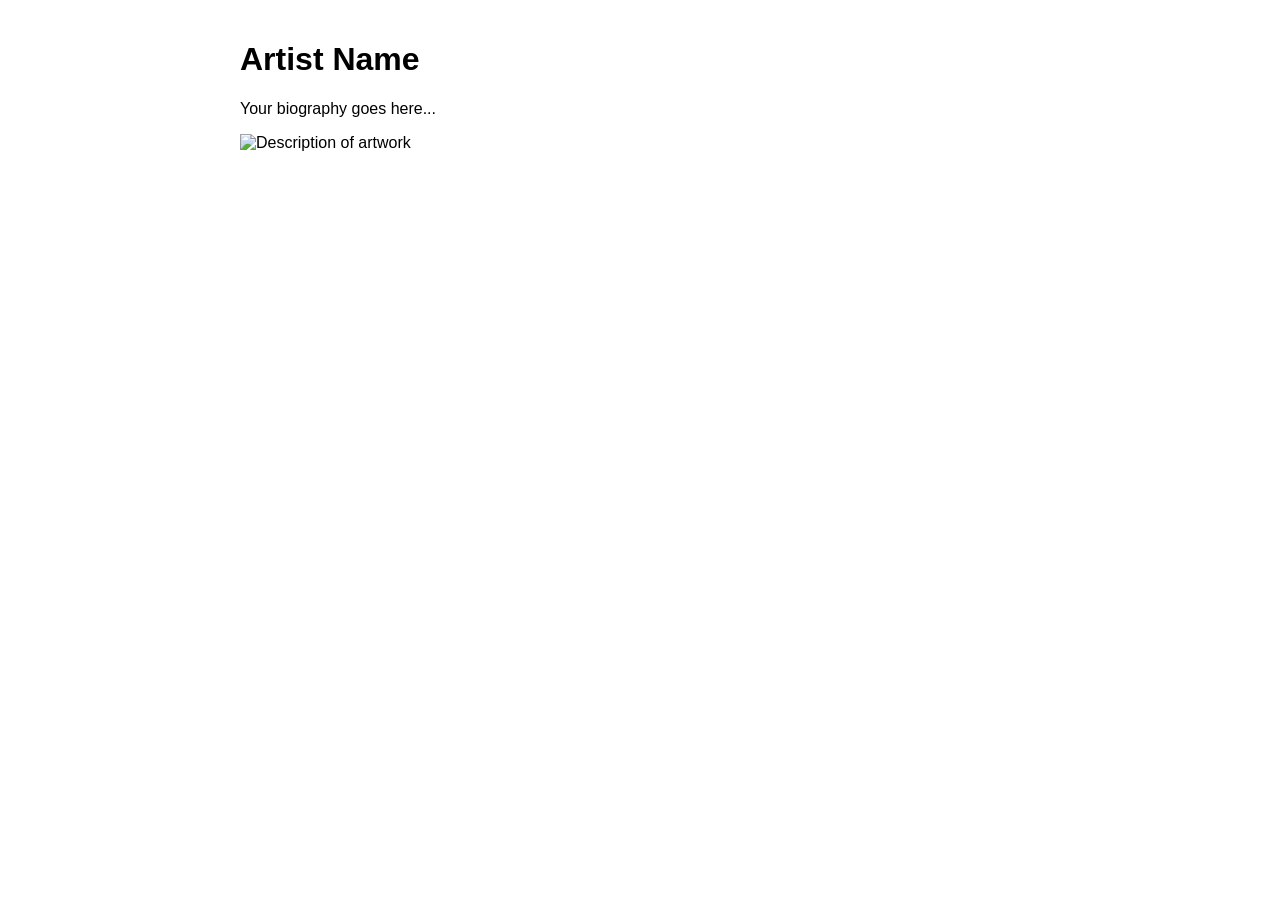
==== index.html @ 0aed5b08 "Create index.html" ====
<!DOCTYPE html>
<html>
<head>
    <title>My Art Portfolio</title>
    <style>
        body { font-family: sans-serif; max-width: 800px; margin: auto; padding: 20px; }
        img { width: 100%; height: auto; margin-bottom: 20px; }
        .gallery { display: grid; grid-template-columns: 1fr 1fr; gap: 10px; }
    </style>
</head>
<body>
    <h1>Artist Name</h1>
    <p>Your biography goes here...</p>
    <div class="gallery">
        <img src="art1.jpg" alt="Description of artwork">
    </div>
</body>
</html>
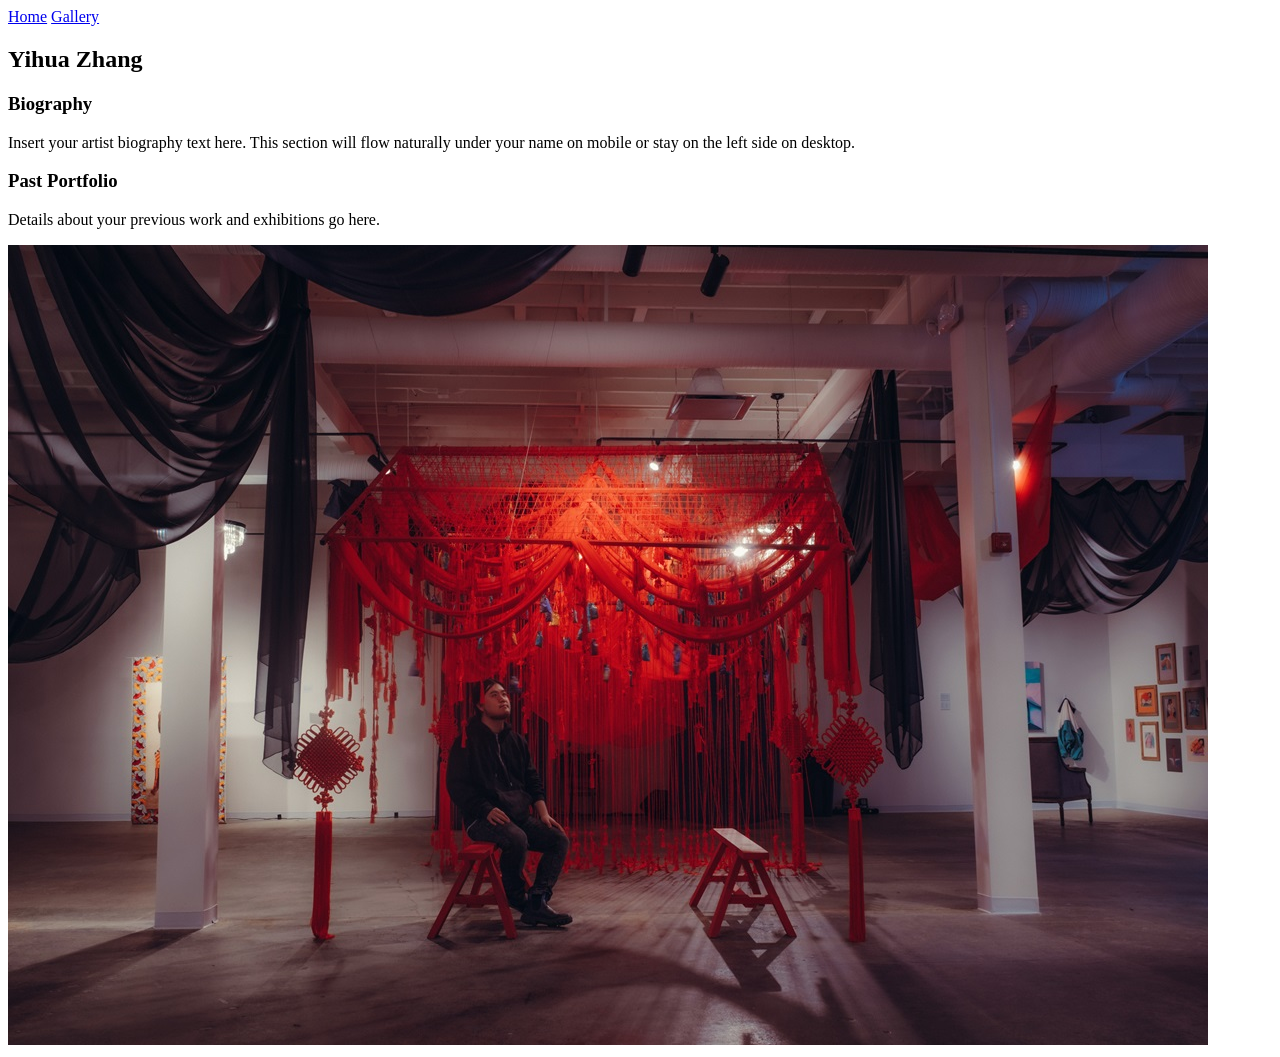
==== commit 1ae7098b: "Update index.html" ====
--- a/index.html
+++ b/index.html
@@ -1,18 +1,33 @@
 <!DOCTYPE html>
-<html>
+<html lang="en">
 <head>
-    <title>My Art Portfolio</title>
-    <style>
-        body { font-family: sans-serif; max-width: 800px; margin: auto; padding: 20px; }
-        img { width: 100%; height: auto; margin-bottom: 20px; }
-        .gallery { display: grid; grid-template-columns: 1fr 1fr; gap: 10px; }
-    </style>
+    <meta charset="UTF-8">
+    <meta name="viewport" content="width=device-width, initial-scale=1.0">
+    <title>Yihua Zhang</title>
+    <link rel="stylesheet" href="style.css">
 </head>
-<body>
-    <h1>Artist Name</h1>
-    <p>Your biography goes here...</p>
-    <div class="gallery">
-        <img src="art1.jpg" alt="Description of artwork">
-    </div>
+<body class="home-page">
+    <nav>
+        <a href="index.html">Home</a>
+        <a href="gallery.html">Gallery</a>
+    </nav>
+
+    <main class="container main-grid">
+        <section class="text-content">
+            <h1 class="large-name">Yihua Zhang</h1>
+            <div class="bio">
+                <h3>Biography</h3>
+                <p>Insert your artist biography text here. This section will flow naturally under your name on mobile or stay on the left side on desktop.</p>
+            </div>
+            <div class="portfolio-list">
+                <h3>Past Portfolio</h3>
+                <p>Details about your previous work and exhibitions go here.</p>
+            </div>
+        </section>
+
+        <section class="image-content">
+            <img src="Homeland7.jpg" alt="Homeland 7" class="hero-img">
+        </section>
+    </main>
 </body>
 </html>
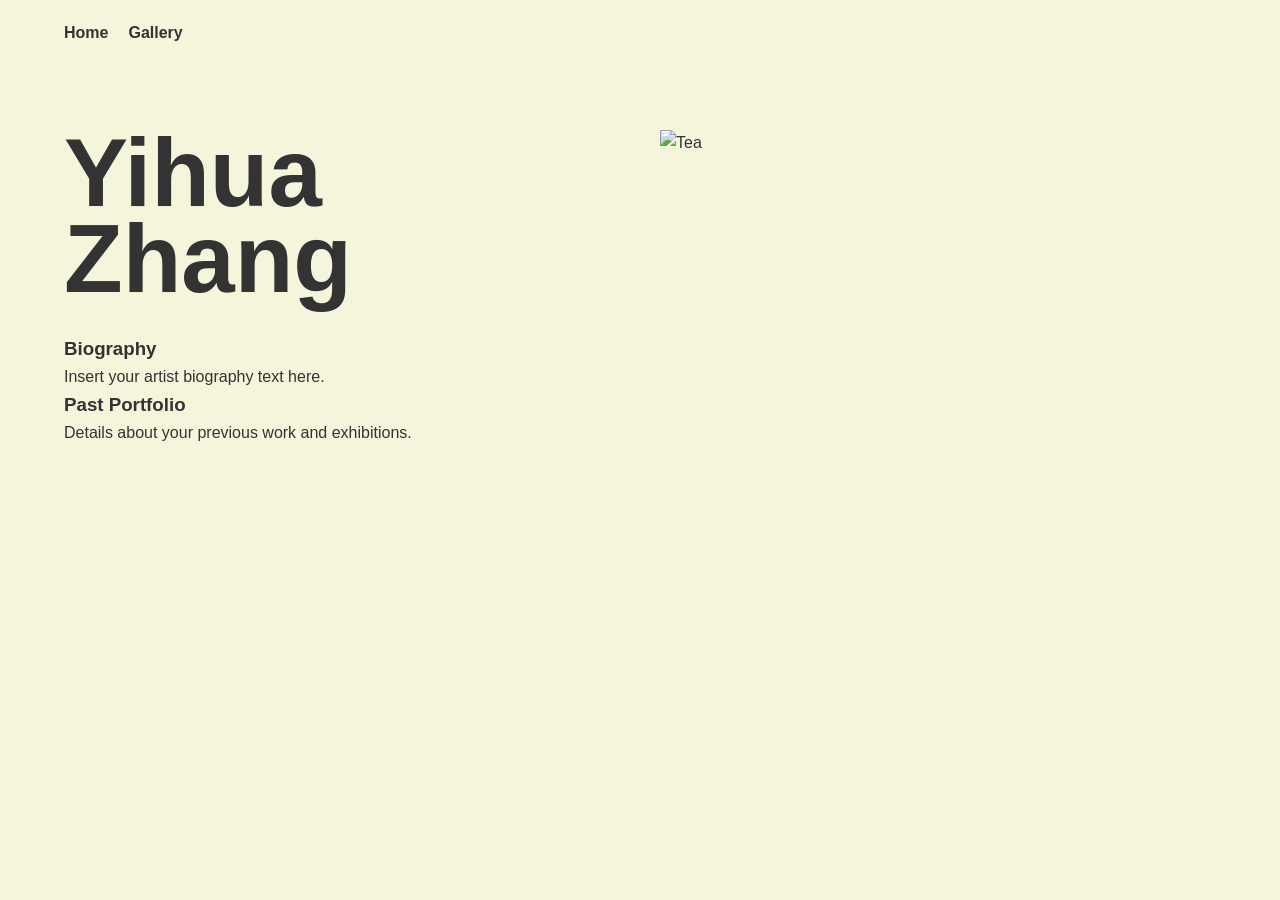
==== commit bf7749c8: "Update index.html" ====
--- a/index.html
+++ b/index.html
@@ -17,16 +17,16 @@
             <h1 class="large-name">Yihua Zhang</h1>
             <div class="bio">
                 <h3>Biography</h3>
-                <p>Insert your artist biography text here. This section will flow naturally under your name on mobile or stay on the left side on desktop.</p>
+                <p>Insert your artist biography text here.</p>
             </div>
             <div class="portfolio-list">
                 <h3>Past Portfolio</h3>
-                <p>Details about your previous work and exhibitions go here.</p>
+                <p>Details about your previous work and exhibitions.</p>
             </div>
         </section>
 
         <section class="image-content">
-            <img src="Homeland7.jpg" alt="Homeland 7" class="hero-img">
+            <img src="tea.jpg" alt="Tea" class="hero-img">
         </section>
     </main>
 </body>
--- a/style.css
+++ b/style.css
@@ -0,0 +1,28 @@
+/* General Styles */
+* { box-sizing: border-box; margin: 0; padding: 0; }
+body { font-family: 'Helvetica Neue', Helvetica, Arial, sans-serif; line-height: 1.6; }
+.container { padding: 5vw; max-width: 1400px; margin: 0 auto; }
+img { width: 100%; height: auto; display: block; object-fit: cover; }
+
+nav { padding: 20px 5vw; display: flex; gap: 20px; }
+nav a { text-decoration: none; color: inherit; font-weight: bold; }
+
+/* Page Specific Backgrounds */
+.home-page { background-color: #f5f5dc; color: #333; } /* Cream/Beige */
+.gallery-page { background-color: #1a1a1a; color: #f5f5dc; } /* Dark */
+
+/* Main Page Layout */
+.large-name { font-size: clamp(3rem, 10vw, 6rem); line-height: 0.9; margin-bottom: 2rem; }
+.main-grid { display: grid; grid-template-columns: 1fr 1fr; gap: 40px; align-items: start; }
+
+/* Gallery Page Layout */
+.featured-row { display: grid; grid-template-columns: 1fr 1fr; gap: 30px; margin-bottom: 50px; align-items: center; }
+.gallery-grid { display: grid; grid-template-columns: repeat(3, 1fr); gap: 20px; }
+
+/* Responsive adjustments */
+@media (max-width: 768px) {
+    .main-grid, .featured-row, .gallery-grid {
+        grid-template-columns: 1fr;
+    }
+    .large-name { font-size: 4rem; }
+}
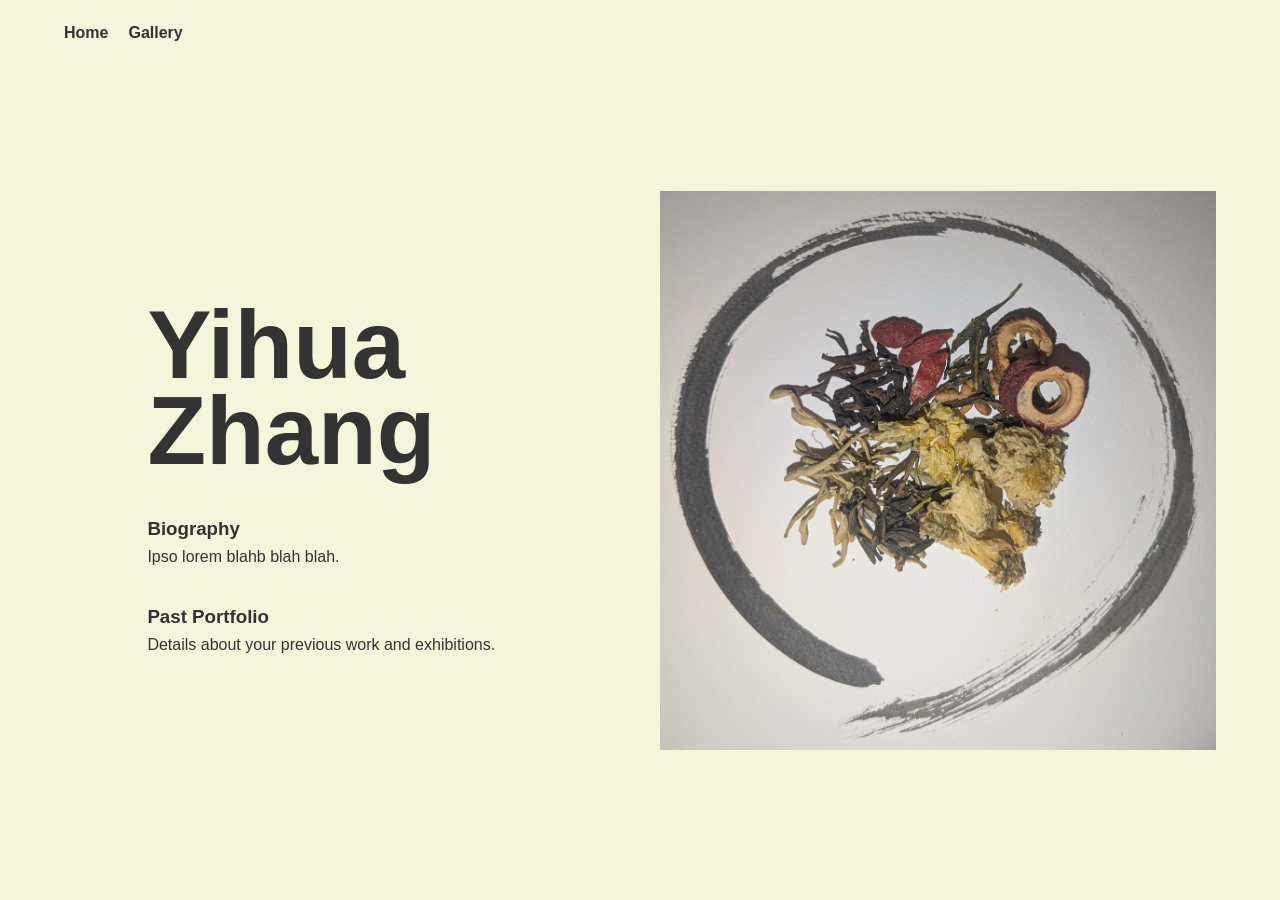
==== commit 9d22b2fb: "Update index.html" ====
--- a/index.html
+++ b/index.html
@@ -17,7 +17,7 @@
             <h1 class="large-name">Yihua Zhang</h1>
             <div class="bio">
                 <h3>Biography</h3>
-                <p>Insert your artist biography text here.</p>
+                <p>Ipso lorem blahb blah blah.</p>
             </div>
             <div class="portfolio-list">
                 <h3>Past Portfolio</h3>
--- a/style.css
+++ b/style.css
@@ -1,28 +1,56 @@
 /* General Styles */
 * { box-sizing: border-box; margin: 0; padding: 0; }
 body { font-family: 'Helvetica Neue', Helvetica, Arial, sans-serif; line-height: 1.6; }
-.container { padding: 5vw; max-width: 1400px; margin: 0 auto; }
+.container { padding: 5vw; max-width: 1400px; margin: 0 auto; min-height: 90vh; }
 img { width: 100%; height: auto; display: block; object-fit: cover; }
 
 nav { padding: 20px 5vw; display: flex; gap: 20px; }
 nav a { text-decoration: none; color: inherit; font-weight: bold; }
 
-/* Page Specific Backgrounds */
-.home-page { background-color: #f5f5dc; color: #333; } /* Cream/Beige */
-.gallery-page { background-color: #1a1a1a; color: #f5f5dc; } /* Dark */
+/* Page Backgrounds */
+.home-page { background-color: #f5f5dc; color: #333; }
+.gallery-page { background-color: #1a1a1a; color: #f5f5dc; }
 
-/* Main Page Layout */
-.large-name { font-size: clamp(3rem, 10vw, 6rem); line-height: 0.9; margin-bottom: 2rem; }
-.main-grid { display: grid; grid-template-columns: 1fr 1fr; gap: 40px; align-items: start; }
+/* --- Updated Home Layout --- */
+.main-grid { 
+    display: grid; 
+    grid-template-columns: 1fr 1fr; 
+    gap: 40px; 
+    align-items: center; /* Centers the text and image vertically relative to each other */
+}
 
-/* Gallery Page Layout */
+.text-content {
+    /* Shifts text to the right and adds space at the top to push it "lower" */
+    padding-left: 15%; 
+    padding-top: 50px;
+    display: flex;
+    flex-direction: column;
+    justify-content: center;
+}
+
+.large-name { 
+    font-size: clamp(3rem, 8vw, 6rem); 
+    line-height: 0.9; 
+    margin-bottom: 2.5rem; 
+}
+
+.bio, .portfolio-list {
+    max-width: 400px; /* Keeps the text from stretching too wide for easier reading */
+    margin-bottom: 2rem;
+}
+
+/* --- Gallery Layout --- */
 .featured-row { display: grid; grid-template-columns: 1fr 1fr; gap: 30px; margin-bottom: 50px; align-items: center; }
-.gallery-grid { display: grid; grid-template-columns: repeat(3, 1fr); gap: 20px; }
+.gallery-grid { display: grid; grid-template-columns: repeat(2, 1fr); gap: 20px; }
 
 /* Responsive adjustments */
 @media (max-width: 768px) {
     .main-grid, .featured-row, .gallery-grid {
         grid-template-columns: 1fr;
     }
+    .text-content {
+        padding-left: 0; /* Resets the "right shift" on mobile so text doesn't look cut off */
+        padding-top: 20px;
+    }
     .large-name { font-size: 4rem; }
 }
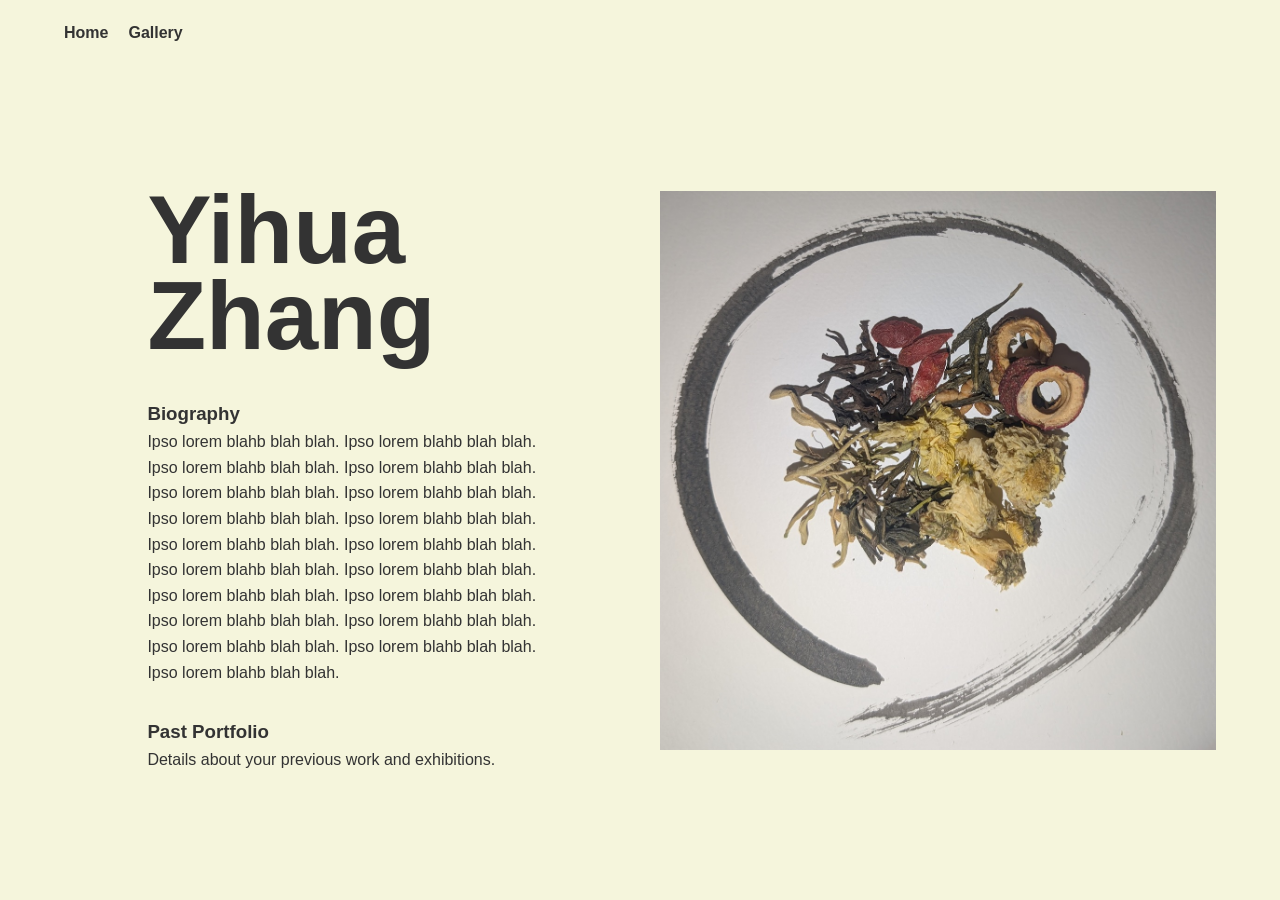
==== commit e2e27347: "Update index.html" ====
--- a/index.html
+++ b/index.html
@@ -17,7 +17,7 @@
             <h1 class="large-name">Yihua Zhang</h1>
             <div class="bio">
                 <h3>Biography</h3>
-                <p>Ipso lorem blahb blah blah.</p>
+                <p>Ipso lorem blahb blah blah. Ipso lorem blahb blah blah. Ipso lorem blahb blah blah. Ipso lorem blahb blah blah. Ipso lorem blahb blah blah. Ipso lorem blahb blah blah. Ipso lorem blahb blah blah. Ipso lorem blahb blah blah. Ipso lorem blahb blah blah. Ipso lorem blahb blah blah. Ipso lorem blahb blah blah. Ipso lorem blahb blah blah. Ipso lorem blahb blah blah. Ipso lorem blahb blah blah. Ipso lorem blahb blah blah. Ipso lorem blahb blah blah. Ipso lorem blahb blah blah. Ipso lorem blahb blah blah. Ipso lorem blahb blah blah. </p>
             </div>
             <div class="portfolio-list">
                 <h3>Past Portfolio</h3>
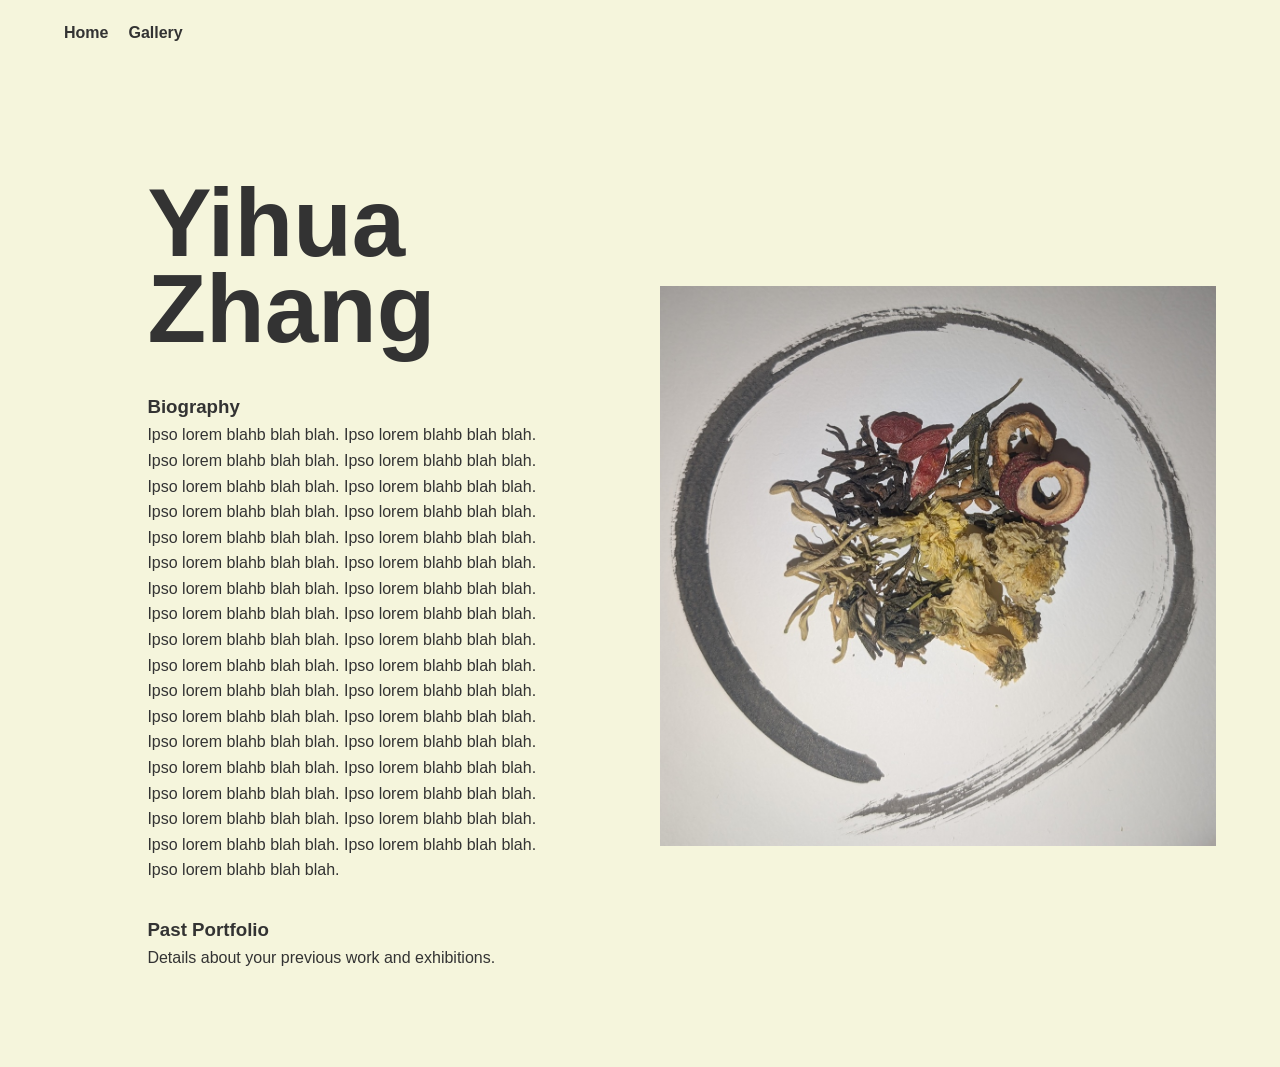
==== commit bcae6e6d: "Update index.html" ====
--- a/index.html
+++ b/index.html
@@ -17,6 +17,7 @@
             <h1 class="large-name">Yihua Zhang</h1>
             <div class="bio">
                 <h3>Biography</h3>
+                <p>Ipso lorem blahb blah blah. Ipso lorem blahb blah blah. Ipso lorem blahb blah blah. Ipso lorem blahb blah blah. Ipso lorem blahb blah blah. Ipso lorem blahb blah blah. Ipso lorem blahb blah blah. Ipso lorem blahb blah blah. Ipso lorem blahb blah blah. Ipso lorem blahb blah blah. Ipso lorem blahb blah blah. Ipso lorem blahb blah blah. Ipso lorem blahb blah blah. Ipso lorem blahb blah blah. Ipso lorem blahb blah blah. Ipso lorem blahb blah blah. </p>
                 <p>Ipso lorem blahb blah blah. Ipso lorem blahb blah blah. Ipso lorem blahb blah blah. Ipso lorem blahb blah blah. Ipso lorem blahb blah blah. Ipso lorem blahb blah blah. Ipso lorem blahb blah blah. Ipso lorem blahb blah blah. Ipso lorem blahb blah blah. Ipso lorem blahb blah blah. Ipso lorem blahb blah blah. Ipso lorem blahb blah blah. Ipso lorem blahb blah blah. Ipso lorem blahb blah blah. Ipso lorem blahb blah blah. Ipso lorem blahb blah blah. Ipso lorem blahb blah blah. Ipso lorem blahb blah blah. Ipso lorem blahb blah blah. </p>
             </div>
             <div class="portfolio-list">
